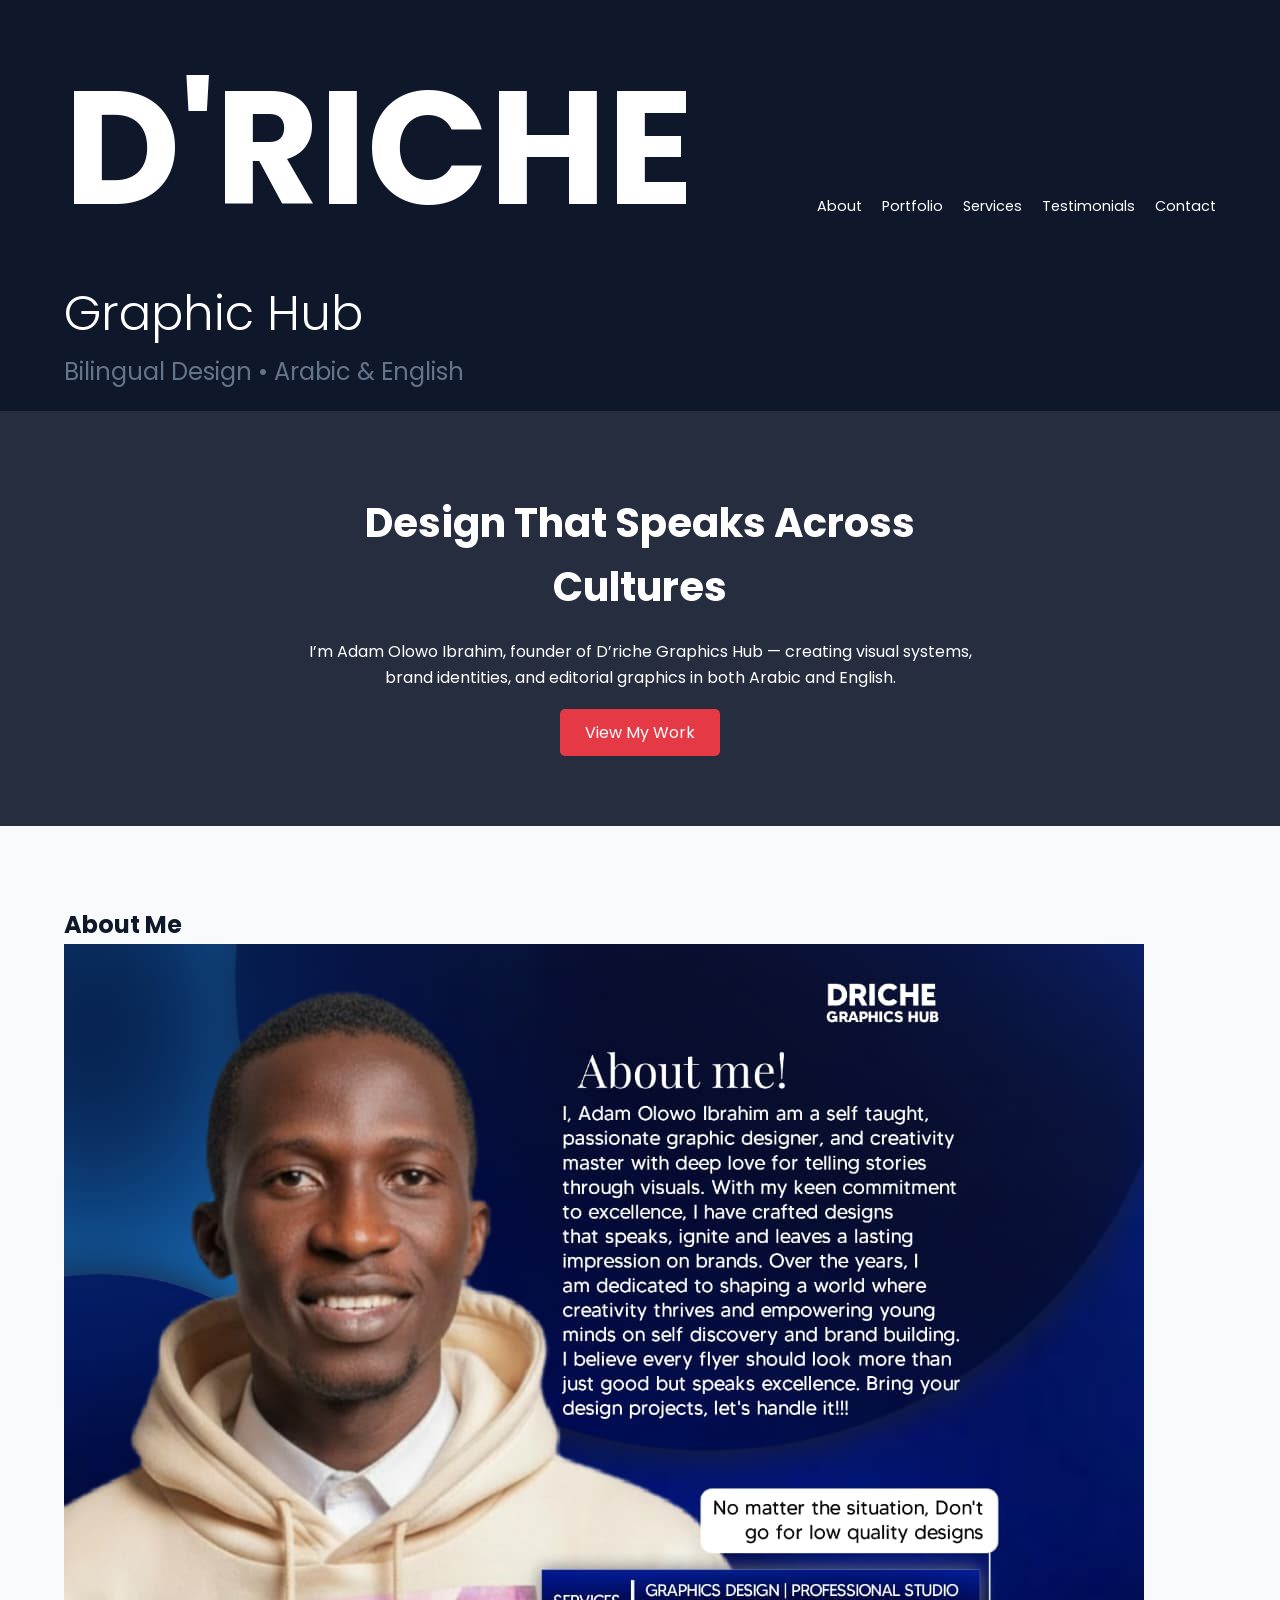
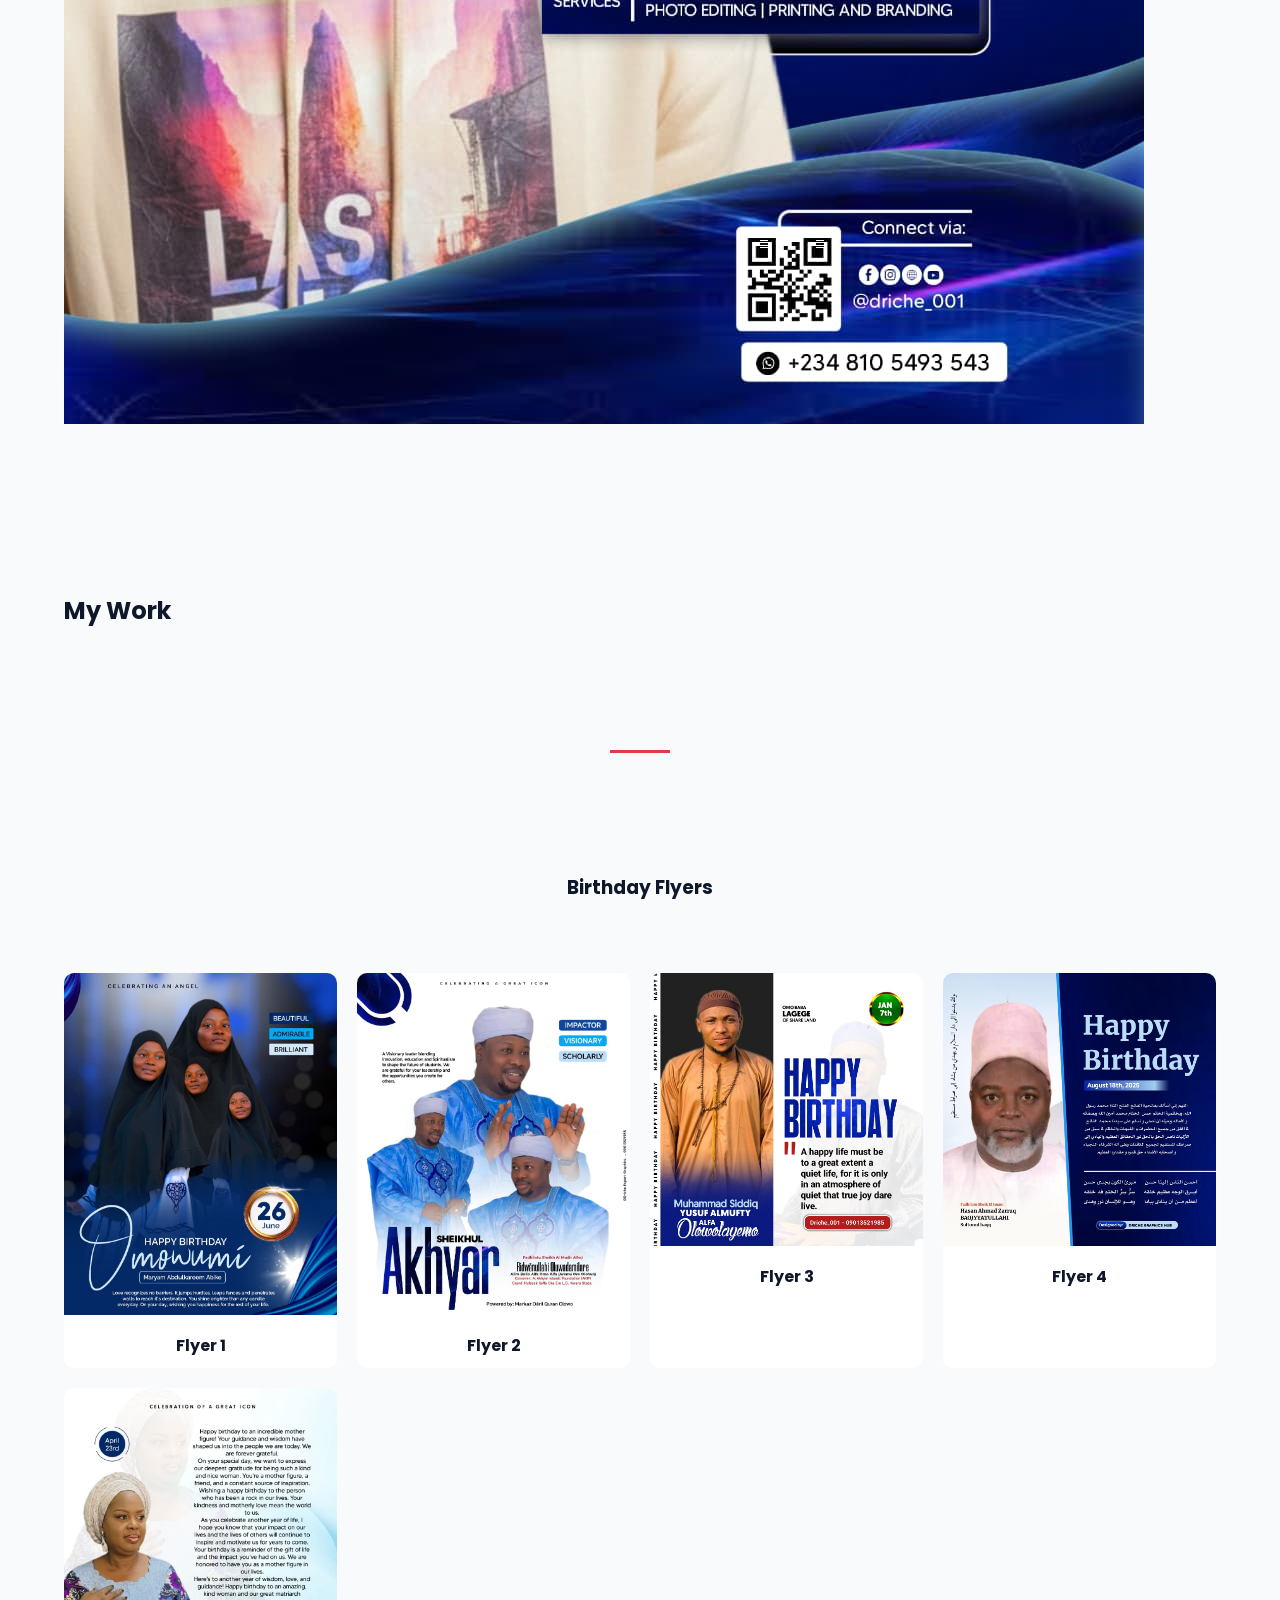
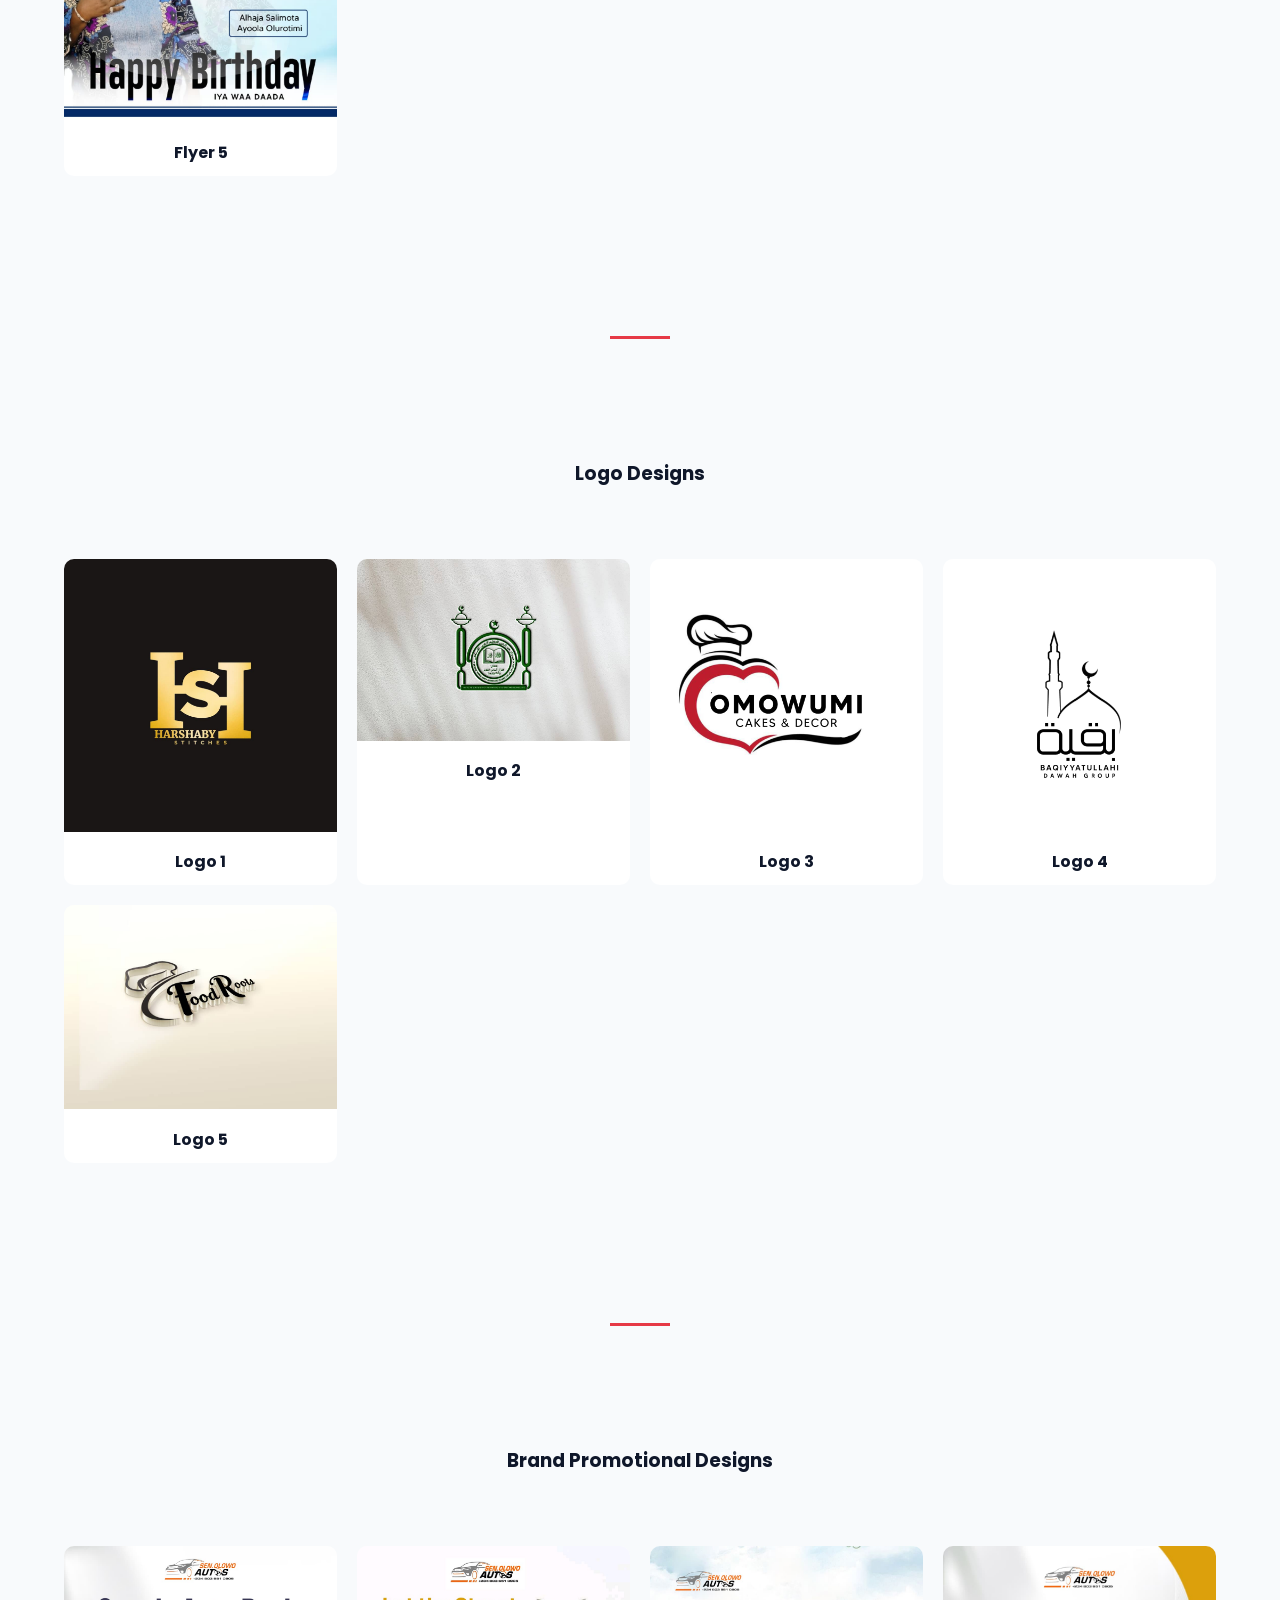
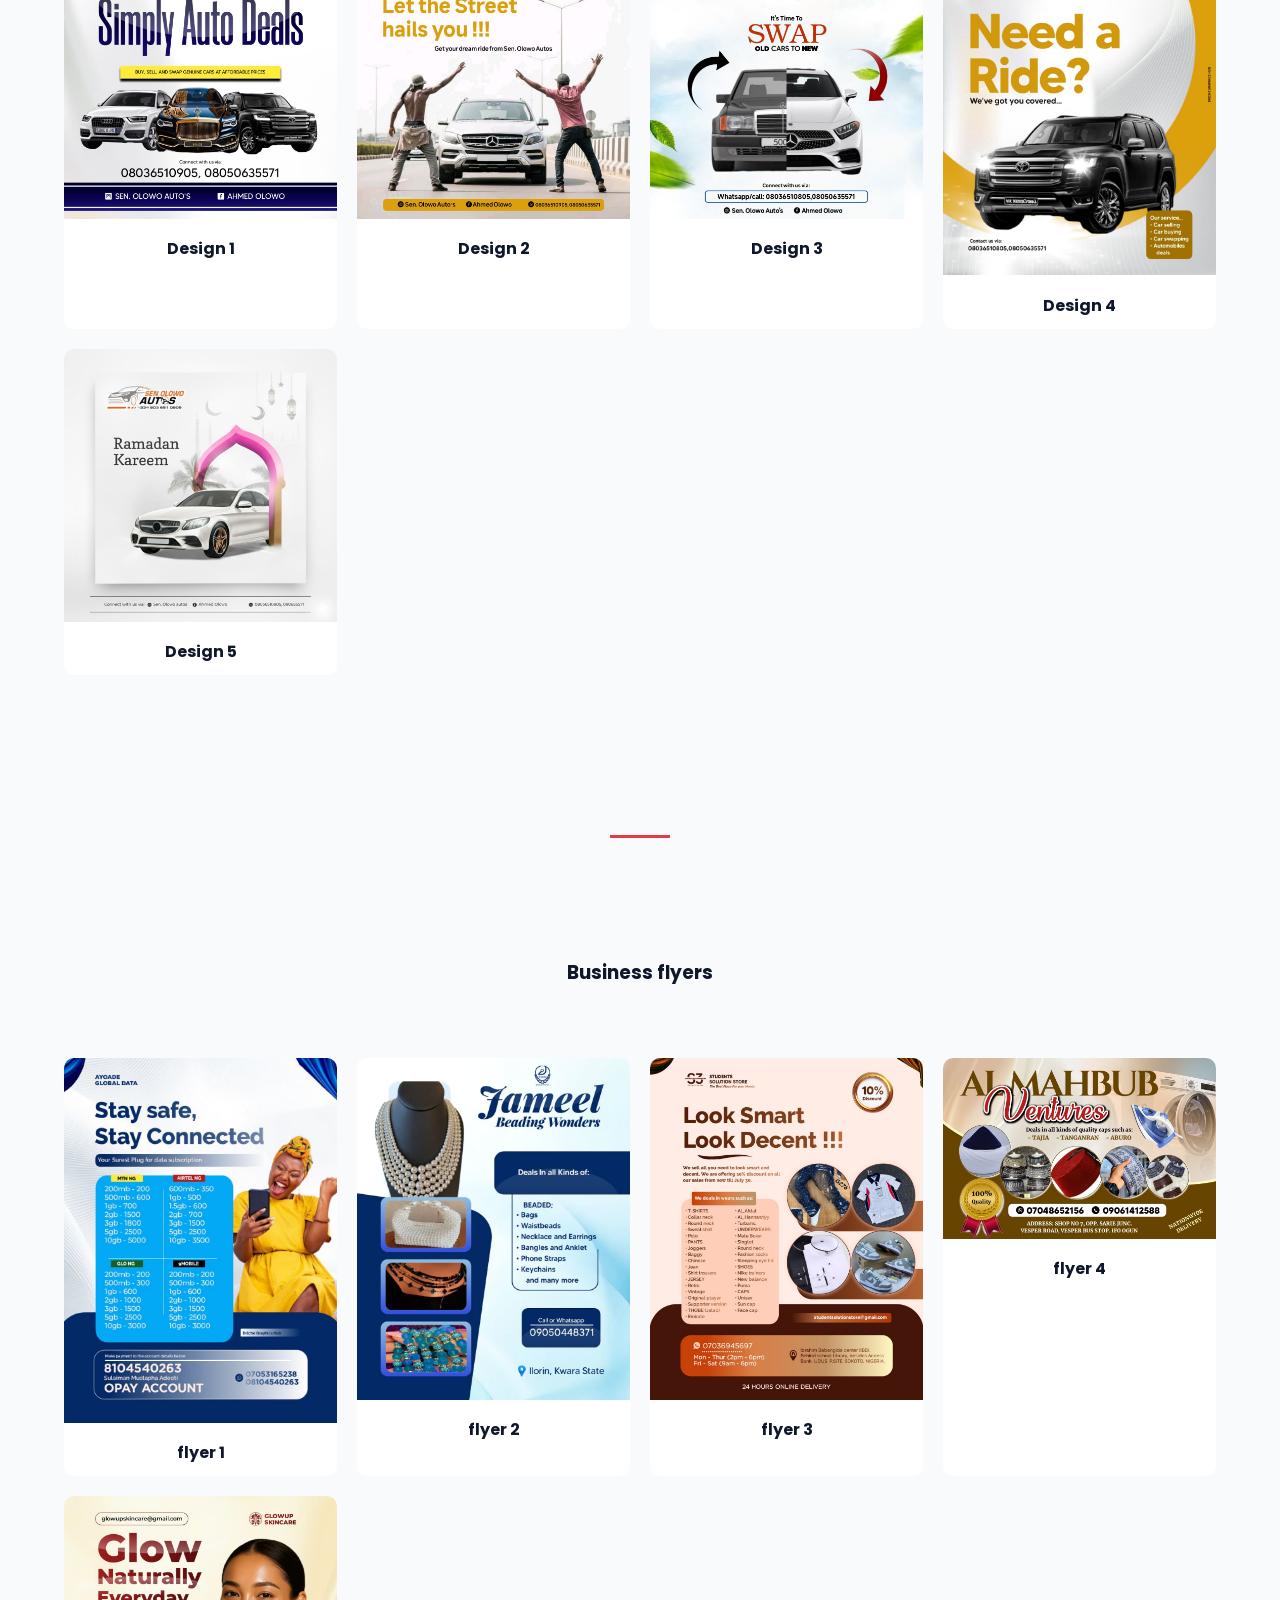
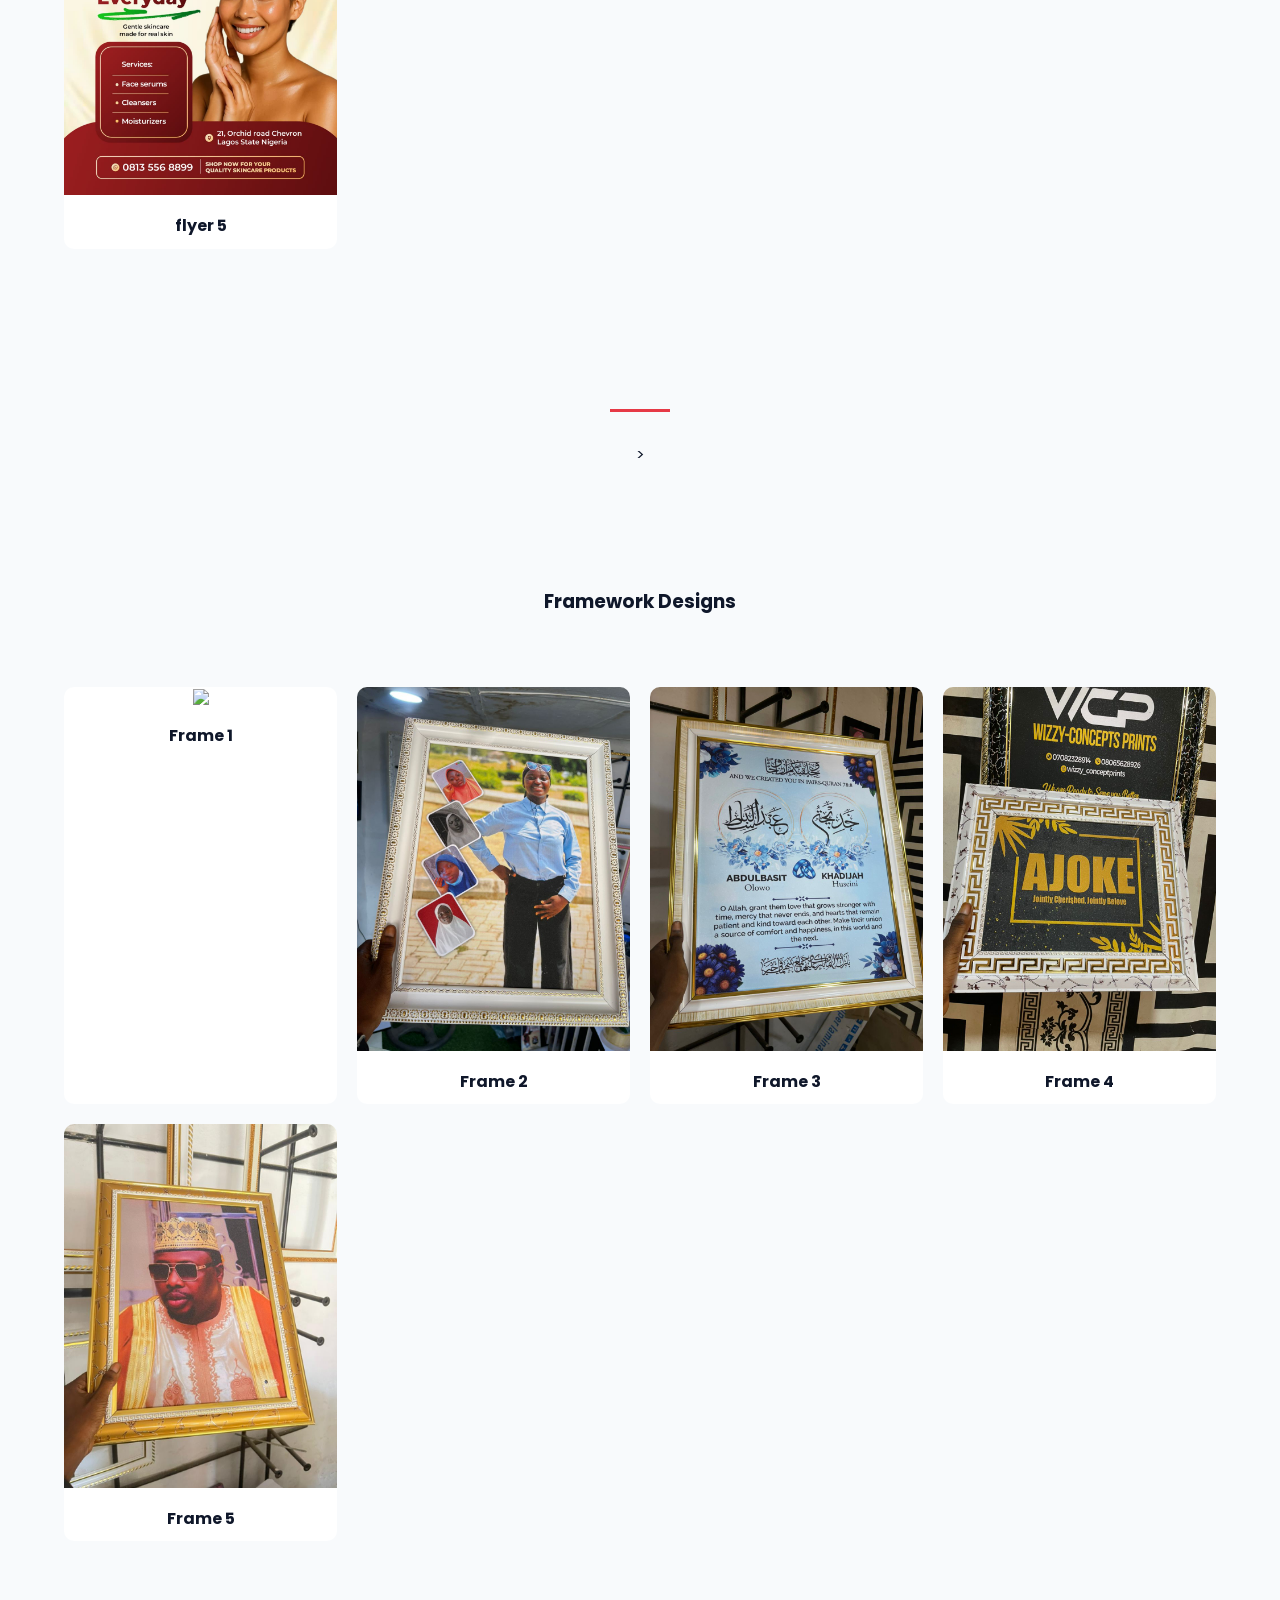
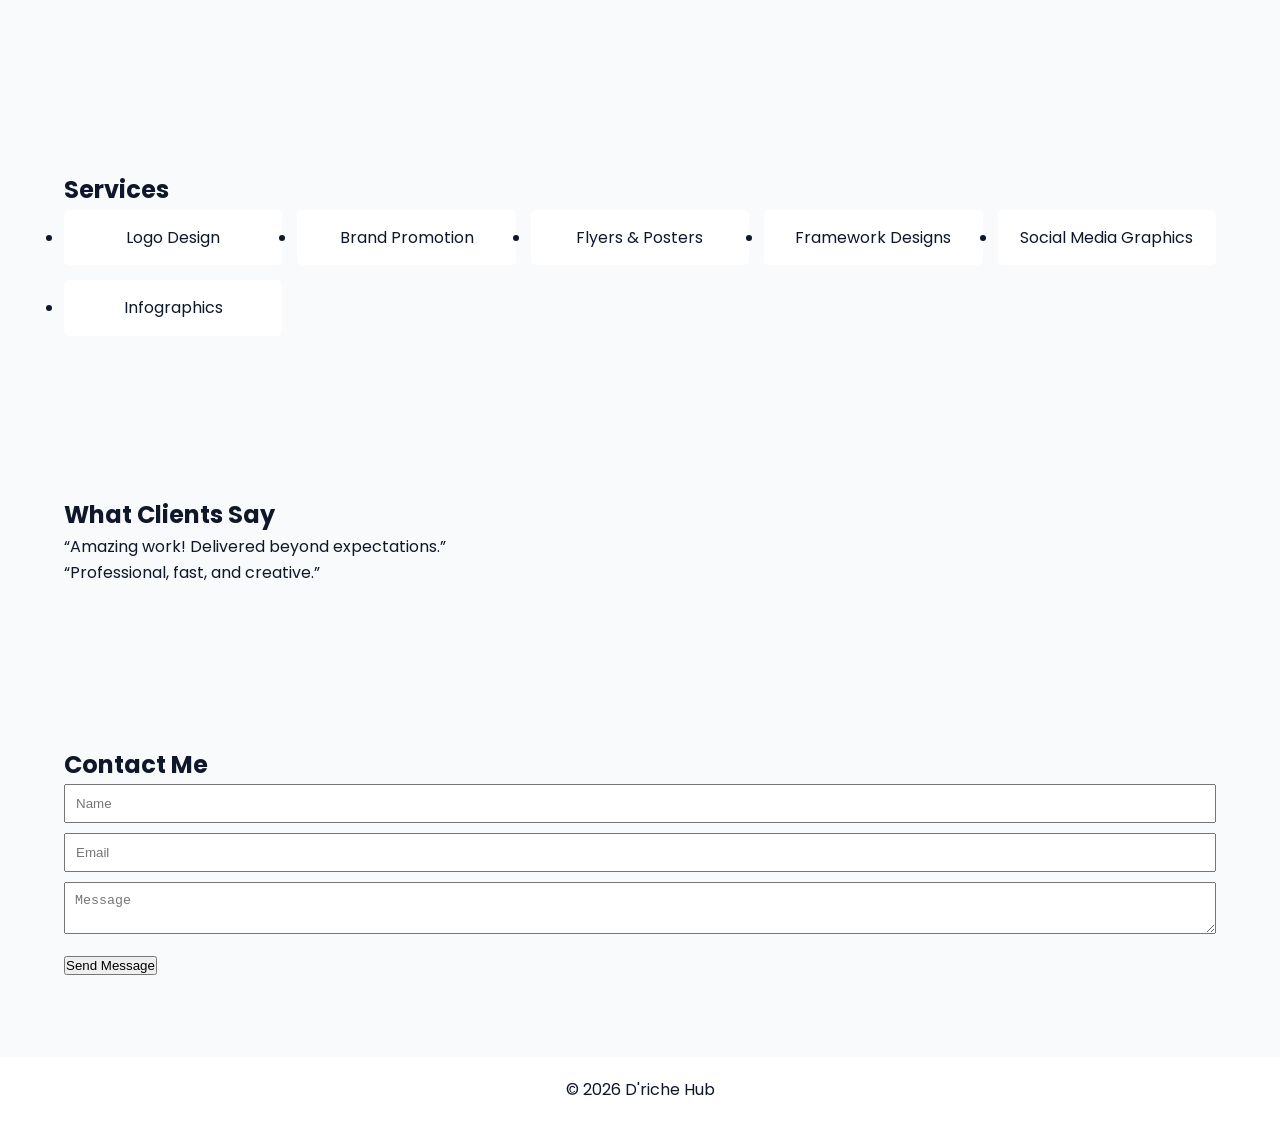
==== index.html @ 65196816 "Rename Index.html to index.html" ====
<!DOCTYPE html>
<html lang="en">
<head>
  <meta charset="UTF-8">
  <meta name="viewport" content="width=device-width, initial-scale=1.0">
  <title>D'riche Graphic Hub | Graphic Designer</title>

  <!-- Font -->
  <link href="https://fonts.googleapis.com/css2?family=Poppins:wght@400;600;700&display=swap" rel="stylesheet">

  <!-- CSS -->
  <link rel="stylesheet" href="style.css">
</head>

<body>

<!-- HEADER -->
<header>
  <div class="container nav-container">
    
    <div class="brand">
      <h1>D'RICHE</h1>
      <span>Graphic Hub</span>
      <p class="tagline">Bilingual Design • Arabic & English</p>
    </div>

    <nav>
      <ul>
        <li><a href="#about">About</a></li>
        <li><a href="#portfolio">Portfolio</a></li>
        <li><a href="#services">Services</a></li>
        <li><a href="#testimonials">Testimonials</a></li>
        <li><a href="#contact">Contact</a></li>
      </ul>
    </nav>

  </div>
</header>

<!-- HERO -->
<section id="hero">
  <div class="container hero-content">
    <h2>Design That Speaks Across Cultures</h2>
    <p>I’m Adam Olowo Ibrahim, founder of D’riche Graphics Hub — creating visual systems, brand identities, and editorial graphics in both Arabic and English.</p>
    <a href="#portfolio" class="btn">View My Work</a>
  </div>
</section>

<!-- ABOUT -->
<section id="about">
  <div class="container">
    <h2>About Me</h2>
    <img src="d.1.jpeg" alt="Designer Photo">
  </div>
</section>

<!-- PORTFOLIO -->
<section id="portfolio">
  <div class="container">
    <h2>My Work</h2>
    <div class="portfolio-category">
    <h3>Birthday Flyers</h3>
     <div class="portfolio-grid">
      <article class="project-card"><img src="b.1.jpeg"><h4>Flyer 1</h4></article>
      <article class="project-card"><img src="b.2.jpeg"><h4>Flyer 2</h4></article>
      <article class="project-card"><img src="b.3.jpeg"><h4>Flyer 3</h4></article>
      <article class="project-card"><img src="b.4.jpeg"><h4>Flyer 4</h4></article>
      <article class="project-card"><img src="b.5.jpeg"><h4>Flyer 5</h4></article>
     </div>
    </div>

    <div class="portfolio-category">
    <h3>Logo Designs</h3>
    <div class="portfolio-grid">
      <article class="project-card"><img src="l.1.jpeg"><h4>Logo 1</h4></article>
      <article class="project-card"><img src="l.2.jpeg"><h4>Logo 2</h4></article>
      <article class="project-card"><img src="l.3.jpeg"><h4>Logo 3</h4></article>
      <article class="project-card"><img src="l.4.jpeg"><h4>Logo 4</h4></article>
      <article class="project-card"><img src="l.8.jpeg"><h4>Logo 5</h4></article>
    </div>
    </div>

    <div class="portfolio-category">
    <h3>Brand Promotional Designs</h3>
    <div class="portfolio-grid">
      <article class="project-card"><img src="br.1.jpeg"><h4>Design 1</h4></article>
      <article class="project-card"><img src="br.2.jpeg"><h4>Design 2</h4></article>
      <article class="project-card"><img src="br.3.jpeg"><h4>Design 3</h4></article>
      <article class="project-card"><img src="br.4.jpeg"><h4>Design 4</h4></article>
      <article class="project-card"><img src="br.5.jpeg"><h4>Design 5</h4></article>
    </div>
    </div>
    
    <div class="portfolio-category">
    <h3>Business flyers</h3>
    <div class="portfolio-grid">
      <article class="project-card"><img src="bus.1.jpeg"><h4>flyer 1</h4></article>
      <article class="project-card"><img src="bus.2.jpeg"><h4>flyer 2</h4></article>
      <article class="project-card"><img src="bus.3.jpeg"><h4>flyer 3</h4></article>
      <article class="project-card"><img src="bus.4.jpeg"><h4>flyer 4</h4></article>
      <article class="project-card"><img src="bus.5.jpeg"><h4>flyer 5</h4></article>
    </div>
    </div>
    
    <div class="portfolio-category">>
    <h3>Framework Designs</h3>
    <div class="portfolio-grid">
      <article class="project-card"><img src="fr.1.jpeg"><h4>Frame 1</h4></article>
      <article class="project-card"><img src="fr.2.jpeg"><h4>Frame 2</h4></article>
      <article class="project-card"><img src="fr.3.jpeg"><h4>Frame 3</h4></article>
      <article class="project-card"><img src="fr.4.jpeg"><h4>Frame 4</h4></article>
      <article class="project-card"><img src="fr.5.jpeg"><h4>Frame 5</h4></article>
    </div>
    </div>

  </div>  
</section>

<!-- SERVICES -->
<section id="services">
  <div class="container">
    <h2>Services</h2>
    <ul class="services-grid">
      <li>Logo Design</li>
      <li>Brand Promotion</li>
      <li>Flyers & Posters</li>
      <li>Framework Designs</li>
      <li>Social Media Graphics</li>
      <li>Infographics</li>
    </ul>
  </div>
</section>

<!-- TESTIMONIALS -->
<section id="testimonials">
  <div class="container">
    <h2>What Clients Say</h2>
    <blockquote>“Amazing work! Delivered beyond expectations.”</blockquote>
    <blockquote>“Professional, fast, and creative.”</blockquote>
  </div>
</section>

<!-- CONTACT -->
<section id="contact">
  <div class="container">
    <h2>Contact Me</h2>

    <form>
      <input type="text" placeholder="Name">
      <input type="email" placeholder="Email">
      <textarea placeholder="Message"></textarea>
      <button type="submit">Send Message</button>
    </form>

  </div>
</section>

<!-- FOOTER -->
<footer>
  <p>© 2026 D'riche Hub</p>
</footer>

</body>
</html>
---- style.css ----
/* RESET */
* {
  margin: 0;
  padding: 0;
  box-sizing: border-box;
}

html {
  scroll-behavior: smooth;
}

/* VARIABLES */
:root {
  --primary: #e63946;
  --dark: #0f172a;
  --light: #ffffff;
  --gray: #64748b;
  --bg: #f8fafc;
}

/* BASE */
body {
  font-family: 'Poppins', sans-serif;
  background: var(--bg);
  color: var(--dark);
  line-height: 1.6;
}

/* LAYOUT */
.container {
  width: 90%;
  max-width: 1200px;
  margin: auto;
}

section {
  padding: 80px 0;
}

/* HEADER */
header {
  background: var(--dark);
  color: white;
}

.nav-container {
  display: flex;
  justify-content: space-between;
  align-items: center;
  padding: 20px 0;
}

.brand h1 {
  font-size: 10rem;
  text-align: center;
}

.brand span {
  font-size: 3rem;
  font-weight: 300;
}

.tagline {
  font-size: 1.5rem;
  color: var(--gray);
}

/* NAV */
nav ul {
  display: flex;
  gap: 20px;
  list-style: none;
}

nav a {
  color: white;
  text-decoration: none;
  font-size: 0.9rem;
}

nav a:hover {
  color: var(--primary);
}

/* HERO */
#hero {
  background: linear-gradient(rgba(15,23,42,0.9), rgba(15,23,42,0.9)),
              url('your-image.jpg') center/cover;
  color: white;
  text-align: center;
}

.hero-content {
  max-width: 700px;
  margin: auto;
}

#hero h2 {
  font-size: 2.5rem;
  margin-bottom: 20px;
}

#hero p {
  margin-bottom: 30px;
}

/* BUTTON */
.btn {
  background: var(--primary);
  color: white;
  padding: 12px 25px;
  text-decoration: none;
  border-radius: 5px;
}

.btn:hover {
  background: #c5303a;
}

/* PORTFOLIO */
.portfolio-category,
h3 {
  margin: 80px 0;
  padding: 40px 0;
  position: relative;
  text-align: center;
  margin-bottom: 30px;
}

.portfolio-category::before {
  content: "";
  display: block;
  width: 60px;
  height: 3px;
  background: var(--primary);
  margin: 0 auto 30px;
}
.portfolio-grid {
  display: grid;
  grid-template-columns: repeat(auto-fit, minmax(220px, 1fr));
  gap: 20px;
}

.project-card {
  background: white;
  border-radius: 10px;
  overflow: hidden;
  transition: 0.3s;
}

.project-card img {
  width: 100%;
}

.project-card h4 {
  padding: 10px;
  text-align: center;
}

.project-card:hover {
  transform: translateY(-5px);
}

/* SERVICES */
.services-grid {
  display: grid;
  grid-template-columns: repeat(auto-fit, minmax(200px,1fr));
  gap: 15px;
}

.services-grid li {
  background: white;
  padding: 15px;
  border-radius: 5px;
  text-align: center;
}

/* CONTACT */
form input,
form textarea {
  width: 100%;
  padding: 10px;
  margin-bottom: 10px;
}

/* FOOTER */
footer {
  text-align: center;
  padding: 20px;
  background: white;
}
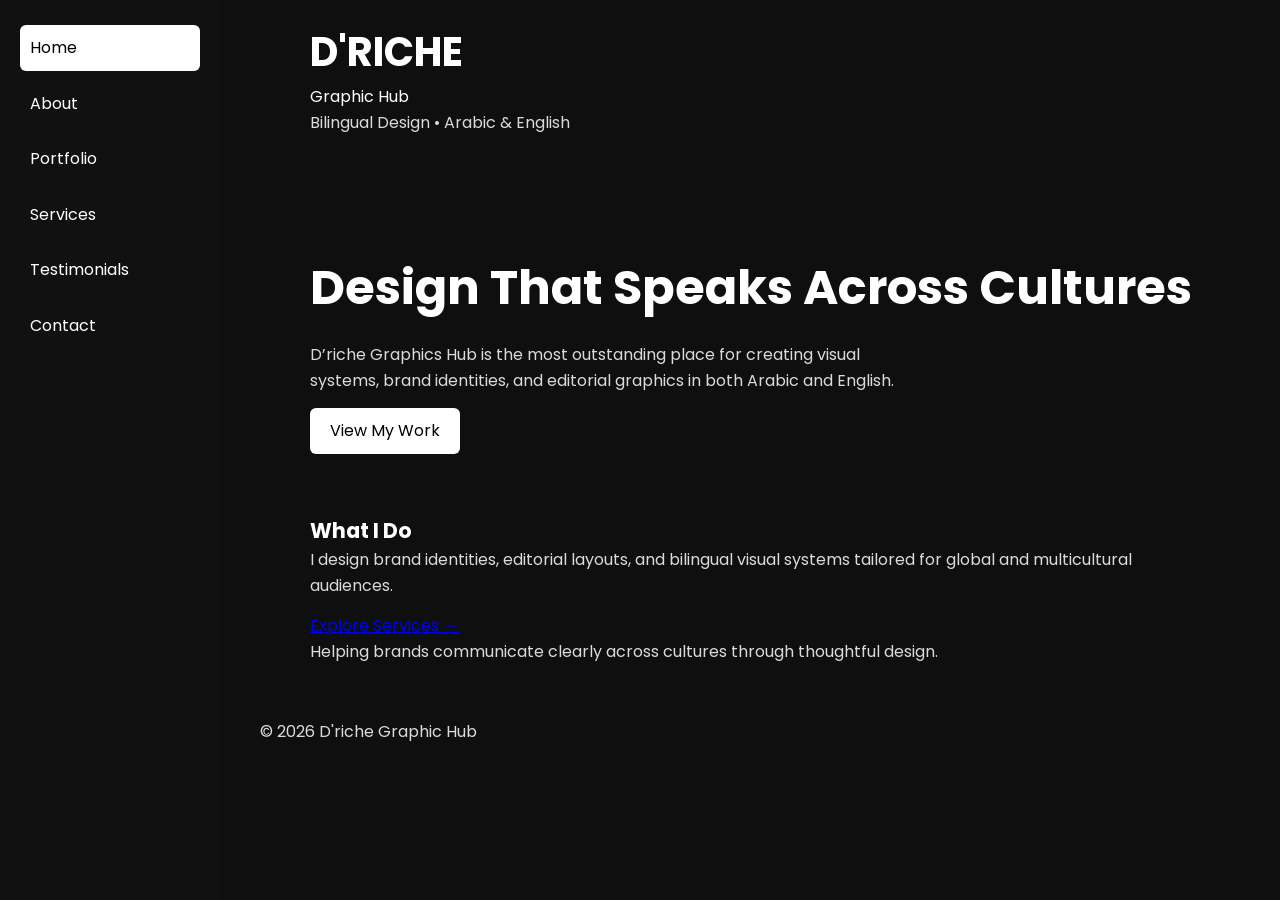
==== commit bdb49cd2: "Add sidebar navigation and update hero content Added a sidebar navigation and updated content in the" ====
--- a/index.html
+++ b/index.html
@@ -14,150 +14,66 @@
 
 <body>
 
+<!-- SIDEBAR -->
+<nav class="sidebar" id="sidebar">
+  <a href="index.html" class="active">Home</a>
+  <a href="about.html">About</a>
+  <a href="portfolio.html">Portfolio</a>
+  <a href="services.html">Services</a>
+  <a href="testimonials.html">Testimonials</a>
+  <a href="contact.html">Contact</a>
+</nav>
+
 <!-- HEADER -->
 <header>
   <div class="container nav-container">
-    
     <div class="brand">
       <h1>D'RICHE</h1>
       <span>Graphic Hub</span>
       <p class="tagline">Bilingual Design • Arabic & English</p>
     </div>
-
-    <nav>
-      <ul>
-        <li><a href="#about">About</a></li>
-        <li><a href="#portfolio">Portfolio</a></li>
-        <li><a href="#services">Services</a></li>
-        <li><a href="#testimonials">Testimonials</a></li>
-        <li><a href="#contact">Contact</a></li>
-      </ul>
-    </nav>
-
   </div>
 </header>
 
-<!-- HERO -->
-<section id="hero">
-  <div class="container hero-content">
-    <h2>Design That Speaks Across Cultures</h2>
-    <p>I’m Adam Olowo Ibrahim, founder of D’riche Graphics Hub — creating visual systems, brand identities, and editorial graphics in both Arabic and English.</p>
-    <a href="#portfolio" class="btn">View My Work</a>
-  </div>
-</section>
+<main>
 
-<!-- ABOUT -->
-<section id="about">
-  <div class="container">
-    <h2>About Me</h2>
-    <img src="d.1.jpeg" alt="Designer Photo">
-  </div>
-</section>
+  <!-- HERO -->
+  <section id="hero">
+    <div class="container hero-content">
+      <h2>Design That Speaks Across Cultures</h2>
+      <p>
+        D’riche Graphics Hub is the most outstanding place for creating visual systems, brand identities, and editorial graphics in both Arabic and English.
+      </p>
+      <a href="portfolio.html" class="btn">View My Work</a>
+    </div>
+  </section>
 
-<!-- PORTFOLIO -->
-<section id="portfolio">
-  <div class="container">
-    <h2>My Work</h2>
-    <div class="portfolio-category">
-    <h3>Birthday Flyers</h3>
-     <div class="portfolio-grid">
-      <article class="project-card"><img src="b.1.jpeg"><h4>Flyer 1</h4></article>
-      <article class="project-card"><img src="b.2.jpeg"><h4>Flyer 2</h4></article>
-      <article class="project-card"><img src="b.3.jpeg"><h4>Flyer 3</h4></article>
-      <article class="project-card"><img src="b.4.jpeg"><h4>Flyer 4</h4></article>
-      <article class="project-card"><img src="b.5.jpeg"><h4>Flyer 5</h4></article>
-     </div>
+  <!-- QUICK PREVIEW -->
+  <section class="quick-preview">
+    <div class="container">
+      <h3>What I Do</h3>
+      <p>
+        I design brand identities, editorial layouts, and bilingual visual systems
+        tailored for global and multicultural audiences.
+      </p>
+      <a href="services.html" class="link">Explore Services →</a>
     </div>
+  </section>
 
-    <div class="portfolio-category">
-    <h3>Logo Designs</h3>
-    <div class="portfolio-grid">
-      <article class="project-card"><img src="l.1.jpeg"><h4>Logo 1</h4></article>
-      <article class="project-card"><img src="l.2.jpeg"><h4>Logo 2</h4></article>
-      <article class="project-card"><img src="l.3.jpeg"><h4>Logo 3</h4></article>
-      <article class="project-card"><img src="l.4.jpeg"><h4>Logo 4</h4></article>
-      <article class="project-card"><img src="l.8.jpeg"><h4>Logo 5</h4></article>
+  <!-- TRUST / CREDIBILITY -->
+  <section class="trust">
+    <div class="container">
+      <p>
+        Helping brands communicate clearly across cultures through thoughtful design.
+      </p>
     </div>
-    </div>
+  </section>
 
-    <div class="portfolio-category">
-    <h3>Brand Promotional Designs</h3>
-    <div class="portfolio-grid">
-      <article class="project-card"><img src="br.1.jpeg"><h4>Design 1</h4></article>
-      <article class="project-card"><img src="br.2.jpeg"><h4>Design 2</h4></article>
-      <article class="project-card"><img src="br.3.jpeg"><h4>Design 3</h4></article>
-      <article class="project-card"><img src="br.4.jpeg"><h4>Design 4</h4></article>
-      <article class="project-card"><img src="br.5.jpeg"><h4>Design 5</h4></article>
-    </div>
-    </div>
-    
-    <div class="portfolio-category">
-    <h3>Business flyers</h3>
-    <div class="portfolio-grid">
-      <article class="project-card"><img src="bus.1.jpeg"><h4>flyer 1</h4></article>
-      <article class="project-card"><img src="bus.2.jpeg"><h4>flyer 2</h4></article>
-      <article class="project-card"><img src="bus.3.jpeg"><h4>flyer 3</h4></article>
-      <article class="project-card"><img src="bus.4.jpeg"><h4>flyer 4</h4></article>
-      <article class="project-card"><img src="bus.5.jpeg"><h4>flyer 5</h4></article>
-    </div>
-    </div>
-    
-    <div class="portfolio-category">>
-    <h3>Framework Designs</h3>
-    <div class="portfolio-grid">
-      <article class="project-card"><img src="fr.1.jpeg"><h4>Frame 1</h4></article>
-      <article class="project-card"><img src="fr.2.jpeg"><h4>Frame 2</h4></article>
-      <article class="project-card"><img src="fr.3.jpeg"><h4>Frame 3</h4></article>
-      <article class="project-card"><img src="fr.4.jpeg"><h4>Frame 4</h4></article>
-      <article class="project-card"><img src="fr.5.jpeg"><h4>Frame 5</h4></article>
-    </div>
-    </div>
-
-  </div>  
-</section>
-
-<!-- SERVICES -->
-<section id="services">
-  <div class="container">
-    <h2>Services</h2>
-    <ul class="services-grid">
-      <li>Logo Design</li>
-      <li>Brand Promotion</li>
-      <li>Flyers & Posters</li>
-      <li>Framework Designs</li>
-      <li>Social Media Graphics</li>
-      <li>Infographics</li>
-    </ul>
-  </div>
-</section>
-
-<!-- TESTIMONIALS -->
-<section id="testimonials">
-  <div class="container">
-    <h2>What Clients Say</h2>
-    <blockquote>“Amazing work! Delivered beyond expectations.”</blockquote>
-    <blockquote>“Professional, fast, and creative.”</blockquote>
-  </div>
-</section>
-
-<!-- CONTACT -->
-<section id="contact">
-  <div class="container">
-    <h2>Contact Me</h2>
-
-    <form>
-      <input type="text" placeholder="Name">
-      <input type="email" placeholder="Email">
-      <textarea placeholder="Message"></textarea>
-      <button type="submit">Send Message</button>
-    </form>
-
-  </div>
-</section>
+</main>
 
 <!-- FOOTER -->
 <footer>
-  <p>© 2026 D'riche Hub</p>
+  <p>© 2026 D'riche Graphic Hub</p>
 </footer>
 
 </body>
--- a/style.css
+++ b/style.css
@@ -1,4 +1,7 @@
-/* RESET */
+/* =========================
+   RESET + BASE SYSTEM
+========================= */
+
 * {
   margin: 0;
   padding: 0;
@@ -9,183 +12,230 @@
   scroll-behavior: smooth;
 }
 
-/* VARIABLES */
-:root {
-  --primary: #e63946;
-  --dark: #0f172a;
-  --light: #ffffff;
-  --gray: #64748b;
-  --bg: #f8fafc;
-}
-
-/* BASE */
 body {
-  font-family: 'Poppins', sans-serif;
-  background: var(--bg);
-  color: var(--dark);
+  font-family: "Poppins", sans-serif;
+  background: #0f0f0f;
+  color: #ffffff;
   line-height: 1.6;
 }
 
-/* LAYOUT */
+/* Container system */
 .container {
   width: 90%;
-  max-width: 1200px;
+  max-width: 1100px;
   margin: auto;
 }
 
-section {
-  padding: 80px 0;
-}
-
-/* HEADER */
-header {
-  background: var(--dark);
-  color: white;
-}
-
-.nav-container {
+
+/* =========================
+   TYPOGRAPHY
+========================= */
+
+h1 {
+  font-size: 2.5rem;
+  font-weight: 700;
+}
+
+h2 {
+  font-size: 2rem;
+  margin-bottom: 10px;
+}
+
+h3 {
+  font-size: 1.3rem;
+}
+
+p {
+  opacity: 0.85;
+  margin-bottom: 15px;
+}
+
+
+img {
+  max-width: 100%;
+  height: auto;
+  display: block;
+}
+
+/* =========================
+   SIDEBAR NAV
+========================= */
+
+.sidebar {
+  position: fixed;
+  top: 0;
+  left: 0;
+  width: 220px;
+  height: 100vh;
+  background: #111;
   display: flex;
-  justify-content: space-between;
-  align-items: center;
-  padding: 20px 0;
-}
-
-.brand h1 {
-  font-size: 10rem;
-  text-align: center;
-}
-
-.brand span {
+  flex-direction: column;
+  padding: 20px;
+}
+
+.sidebar a {
+  color: #fff;
+  text-decoration: none;
+  padding: 10px;
+  margin: 5px 0;
+  border-radius: 6px;
+  transition: 0.3s;
+}
+
+.sidebar a:hover {
+  background: #333;
+}
+
+.sidebar a.active {
+  background: #ffffff;
+  color: #000;
+}
+
+
+/* =========================
+   PAGE LAYOUT OFFSET
+========================= */
+
+header,
+main,
+footer {
+  margin-left: 240px;
+  padding: 20px;
+}
+
+
+/* =========================
+   HERO SECTION
+========================= */
+
+#hero {
+  padding: 60px 0;
+}
+
+.hero-content h2 {
   font-size: 3rem;
-  font-weight: 300;
-}
-
-.tagline {
-  font-size: 1.5rem;
-  color: var(--gray);
-}
-
-/* NAV */
-nav ul {
-  display: flex;
-  gap: 20px;
-  list-style: none;
-}
-
-nav a {
-  color: white;
+  margin-bottom: 15px;
+}
+
+.hero-content p {
+  max-width: 600px;
+}
+
+
+/* =========================
+   BUTTONS
+========================= */
+
+.btn {
+  display: inline-block;
+  padding: 10px 20px;
+  background: white;
+  color: black;
   text-decoration: none;
-  font-size: 0.9rem;
-}
-
-nav a:hover {
-  color: var(--primary);
-}
-
-/* HERO */
-#hero {
-  background: linear-gradient(rgba(15,23,42,0.9), rgba(15,23,42,0.9)),
-              url('your-image.jpg') center/cover;
-  color: white;
-  text-align: center;
-}
-
-.hero-content {
-  max-width: 700px;
-  margin: auto;
-}
-
-#hero h2 {
-  font-size: 2.5rem;
-  margin-bottom: 20px;
-}
-
-#hero p {
-  margin-bottom: 30px;
-}
-
-/* BUTTON */
-.btn {
-  background: var(--primary);
-  color: white;
-  padding: 12px 25px;
-  text-decoration: none;
-  border-radius: 5px;
+  border-radius: 6px;
+  transition: 0.3s;
 }
 
 .btn:hover {
-  background: #c5303a;
-}
-
-/* PORTFOLIO */
-.portfolio-category,
-h3 {
-  margin: 80px 0;
-  padding: 40px 0;
-  position: relative;
-  text-align: center;
-  margin-bottom: 30px;
-}
-
-.portfolio-category::before {
-  content: "";
-  display: block;
-  width: 60px;
-  height: 3px;
-  background: var(--primary);
-  margin: 0 auto 30px;
-}
-.portfolio-grid {
+  background: #ddd;
+}
+
+
+/* =========================
+   CARDS (PORTFOLIO + SERVICES)
+========================= */
+
+.portfolio-grid,
+.services-grid {
   display: grid;
   grid-template-columns: repeat(auto-fit, minmax(220px, 1fr));
   gap: 20px;
-}
-
-.project-card {
-  background: white;
+  margin-top: 20px;
+}
+
+.project-card,
+.service-card {
+  background: #1a1a1a;
+  padding: 15px;
   border-radius: 10px;
-  overflow: hidden;
-  transition: 0.3s;
-}
+  transition: 0.3s;
+}
+
+.project-card:hover,
+.service-card:hover {
+  transform: translateY(-5px);
+}
+
+
+/* =========================
+   IMAGES
+========================= */
 
 .project-card img {
   width: 100%;
-}
-
-.project-card h4 {
-  padding: 10px;
-  text-align: center;
-}
-
-.project-card:hover {
-  transform: translateY(-5px);
-}
-
-/* SERVICES */
-.services-grid {
-  display: grid;
-  grid-template-columns: repeat(auto-fit, minmax(200px,1fr));
-  gap: 15px;
-}
-
-.services-grid li {
-  background: white;
-  padding: 15px;
-  border-radius: 5px;
-  text-align: center;
-}
-
-/* CONTACT */
-form input,
-form textarea {
+  height: 220px;
+  object-fit: cover;
+  border-radius: 10px;
+  transition: 0.3s;
+}
+
+.project-card:hover img {
+  transform: scale(1.05);
+}
+
+/* =========================
+   FORM (CONTACT PAGE)
+========================= */
+
+.contact-form {
+  max-width: 500px;
+}
+
+.form-group {
+  margin-bottom: 15px;
+}
+
+input,
+textarea {
   width: 100%;
   padding: 10px;
-  margin-bottom: 10px;
-}
-
-/* FOOTER */
-footer {
-  text-align: center;
-  padding: 20px;
+  border: none;
+  border-radius: 6px;
+  outline: none;
+}
+
+button {
+  cursor: pointer;
+  padding: 10px 20px;
+  border: none;
+  border-radius: 6px;
   background: white;
-}+  color: black;
+}
+
+
+/* =========================
+   MOBILE RESPONSIVE
+========================= */
+
+@media (max-width: 768px) {
+
+  .sidebar {
+    position: relative;
+    width: 100%;
+    height: auto;
+    flex-direction: row;
+    overflow-x: auto;
+  }
+
+  header,
+  main,
+  footer {
+    margin-left: 0;
+  }
+
+  .hero-content h2 {
+    font-size: 2rem;
+  }
+
+}
